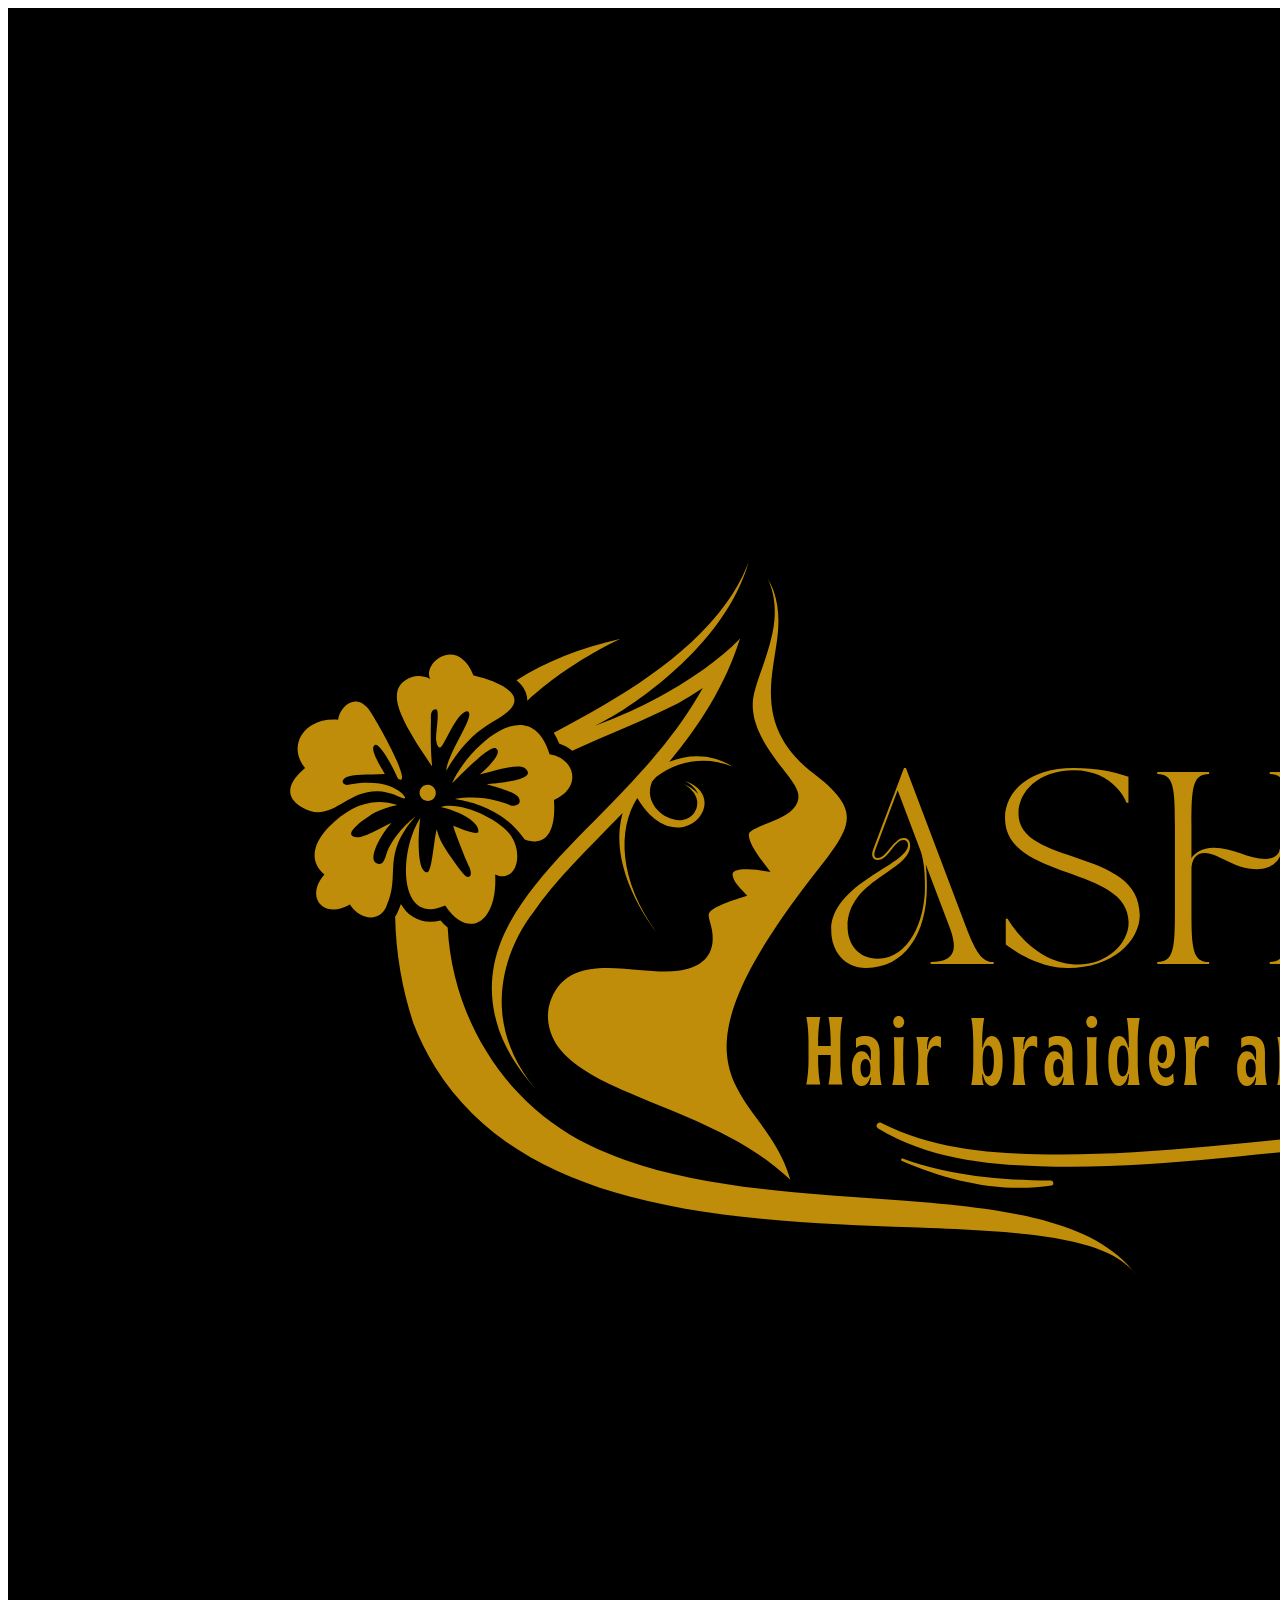
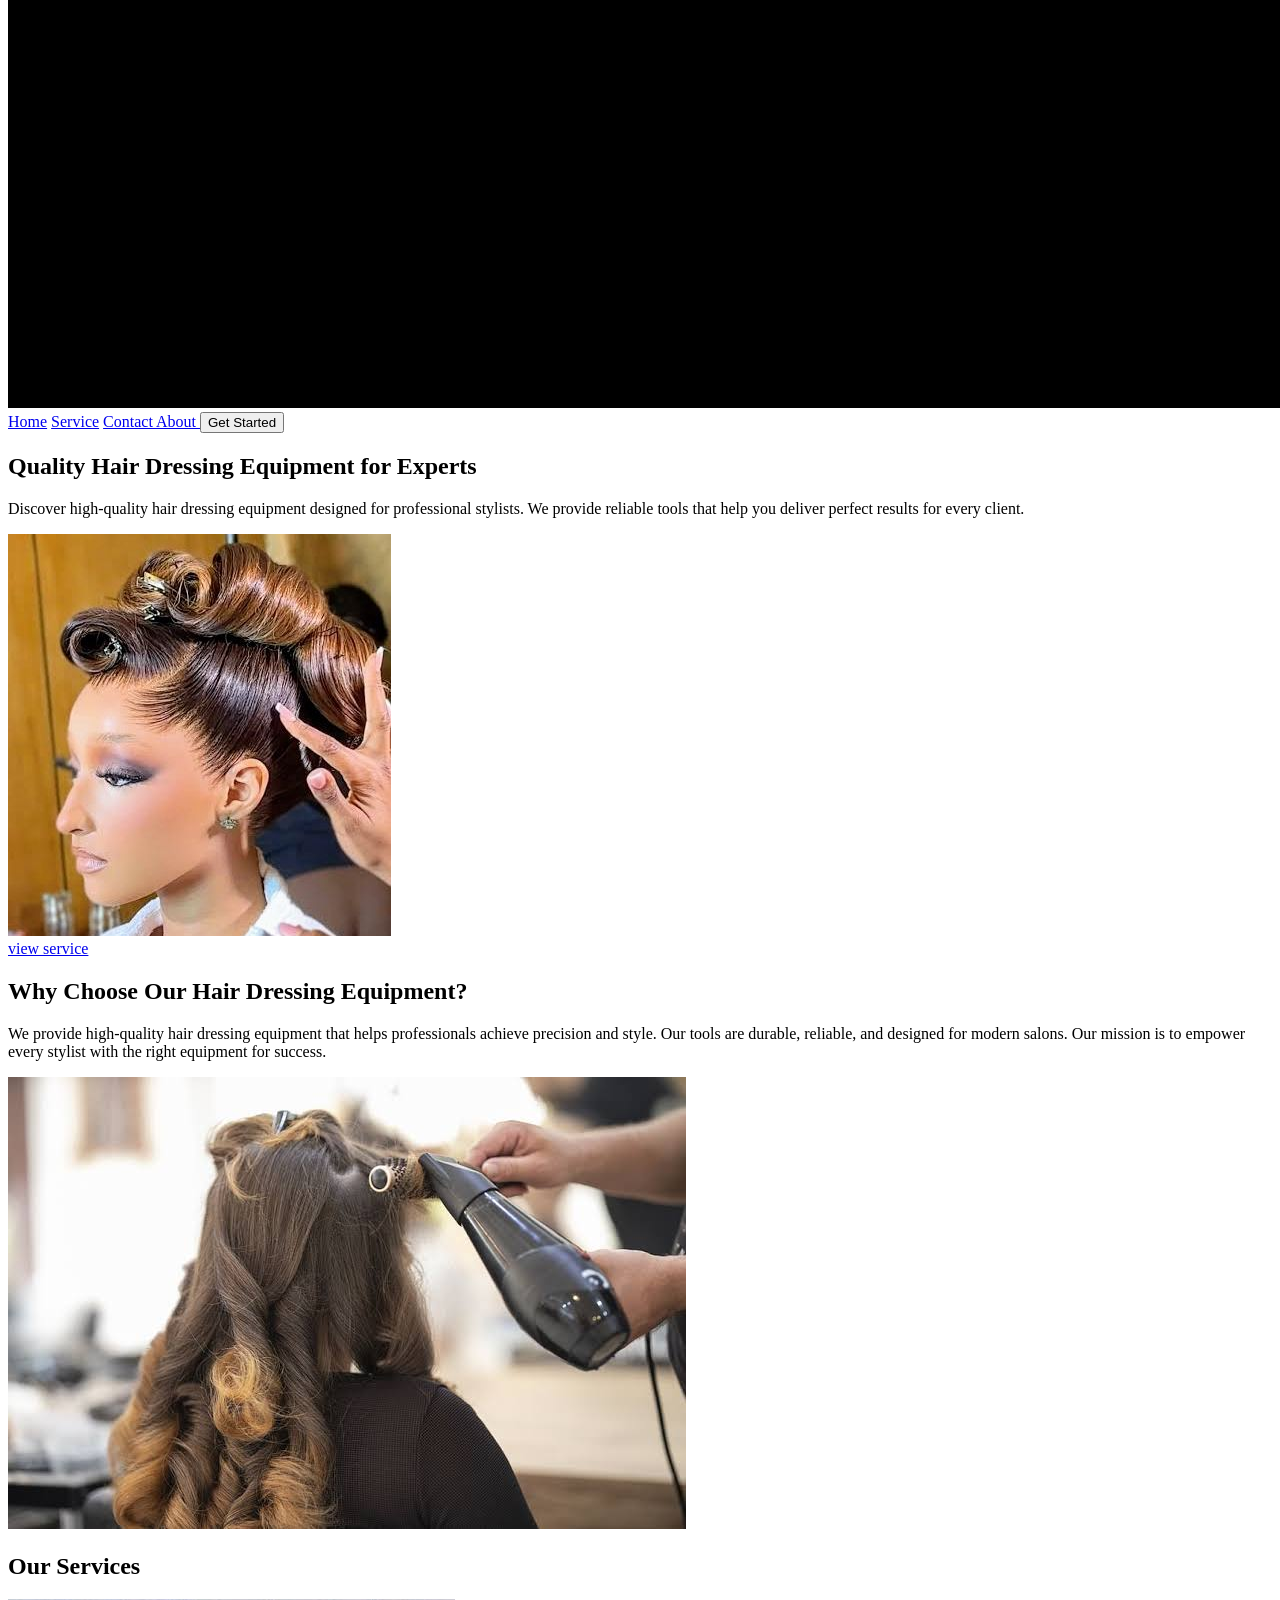
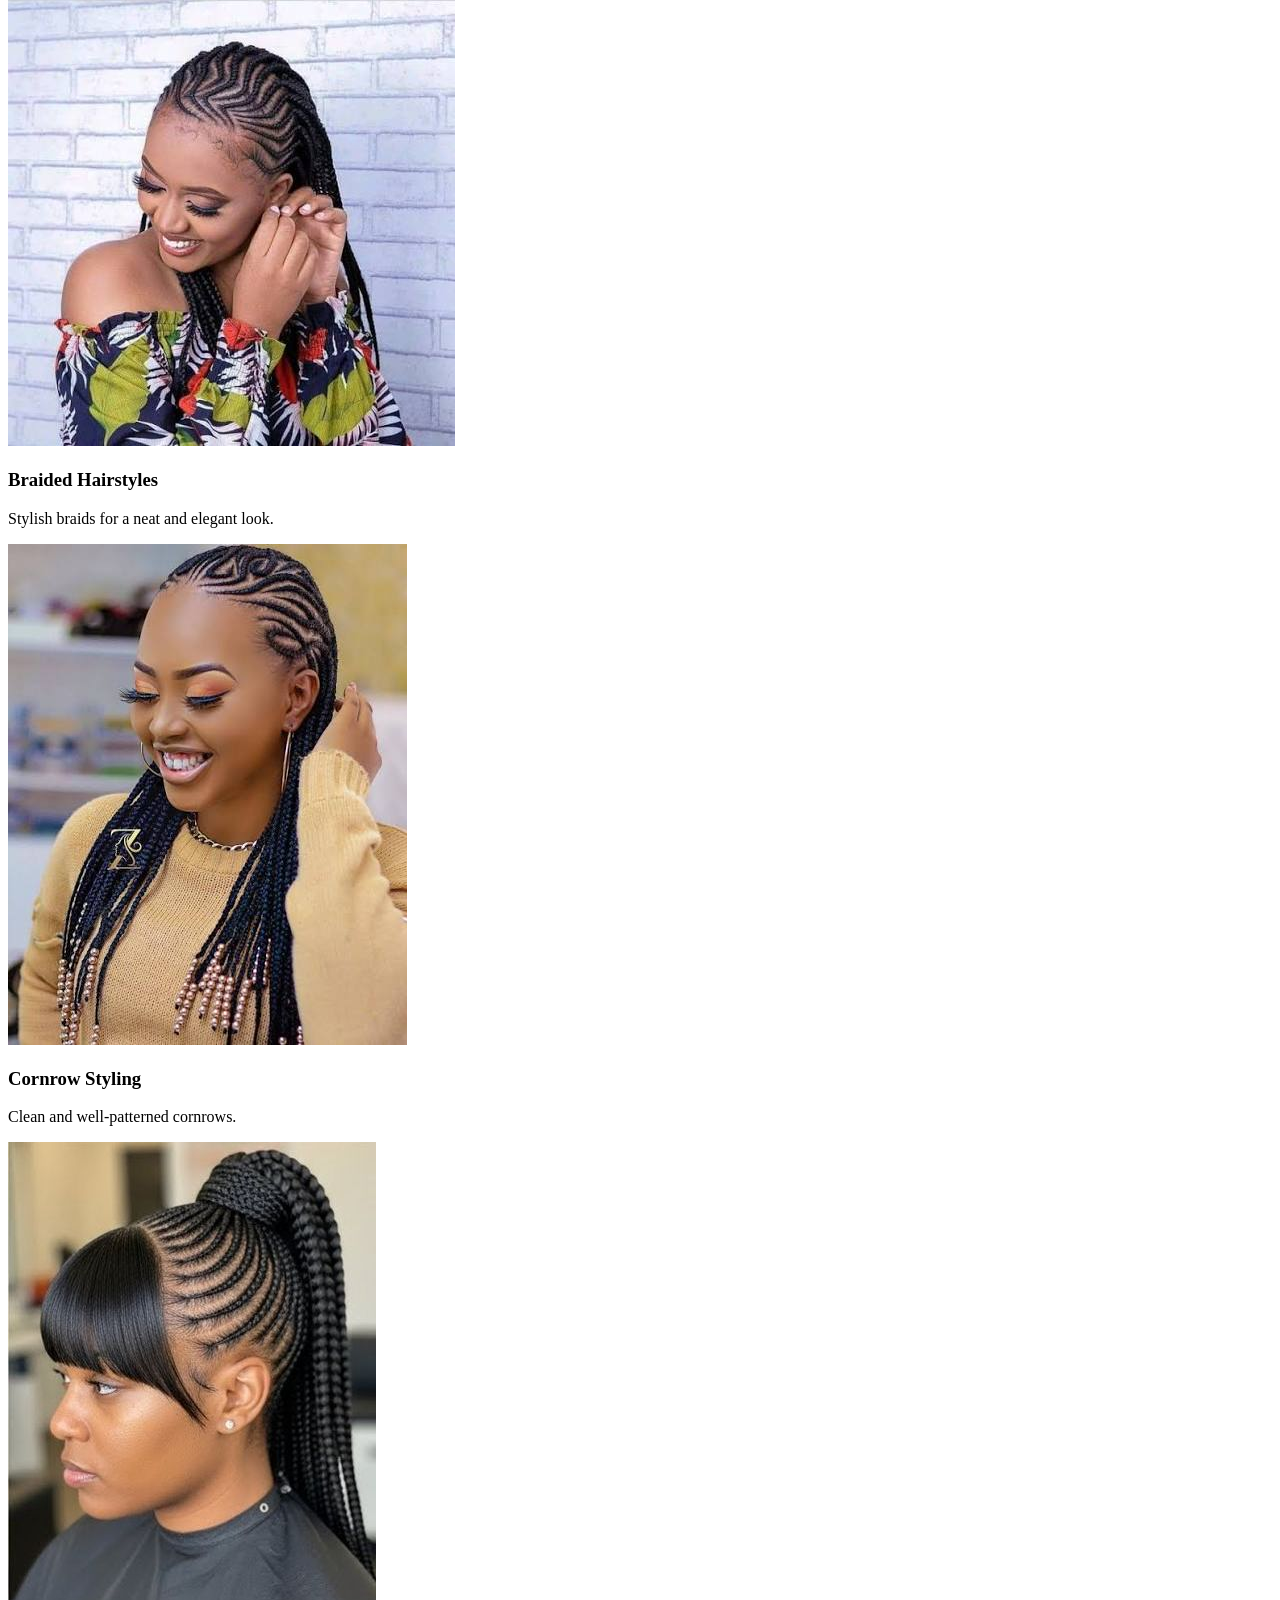
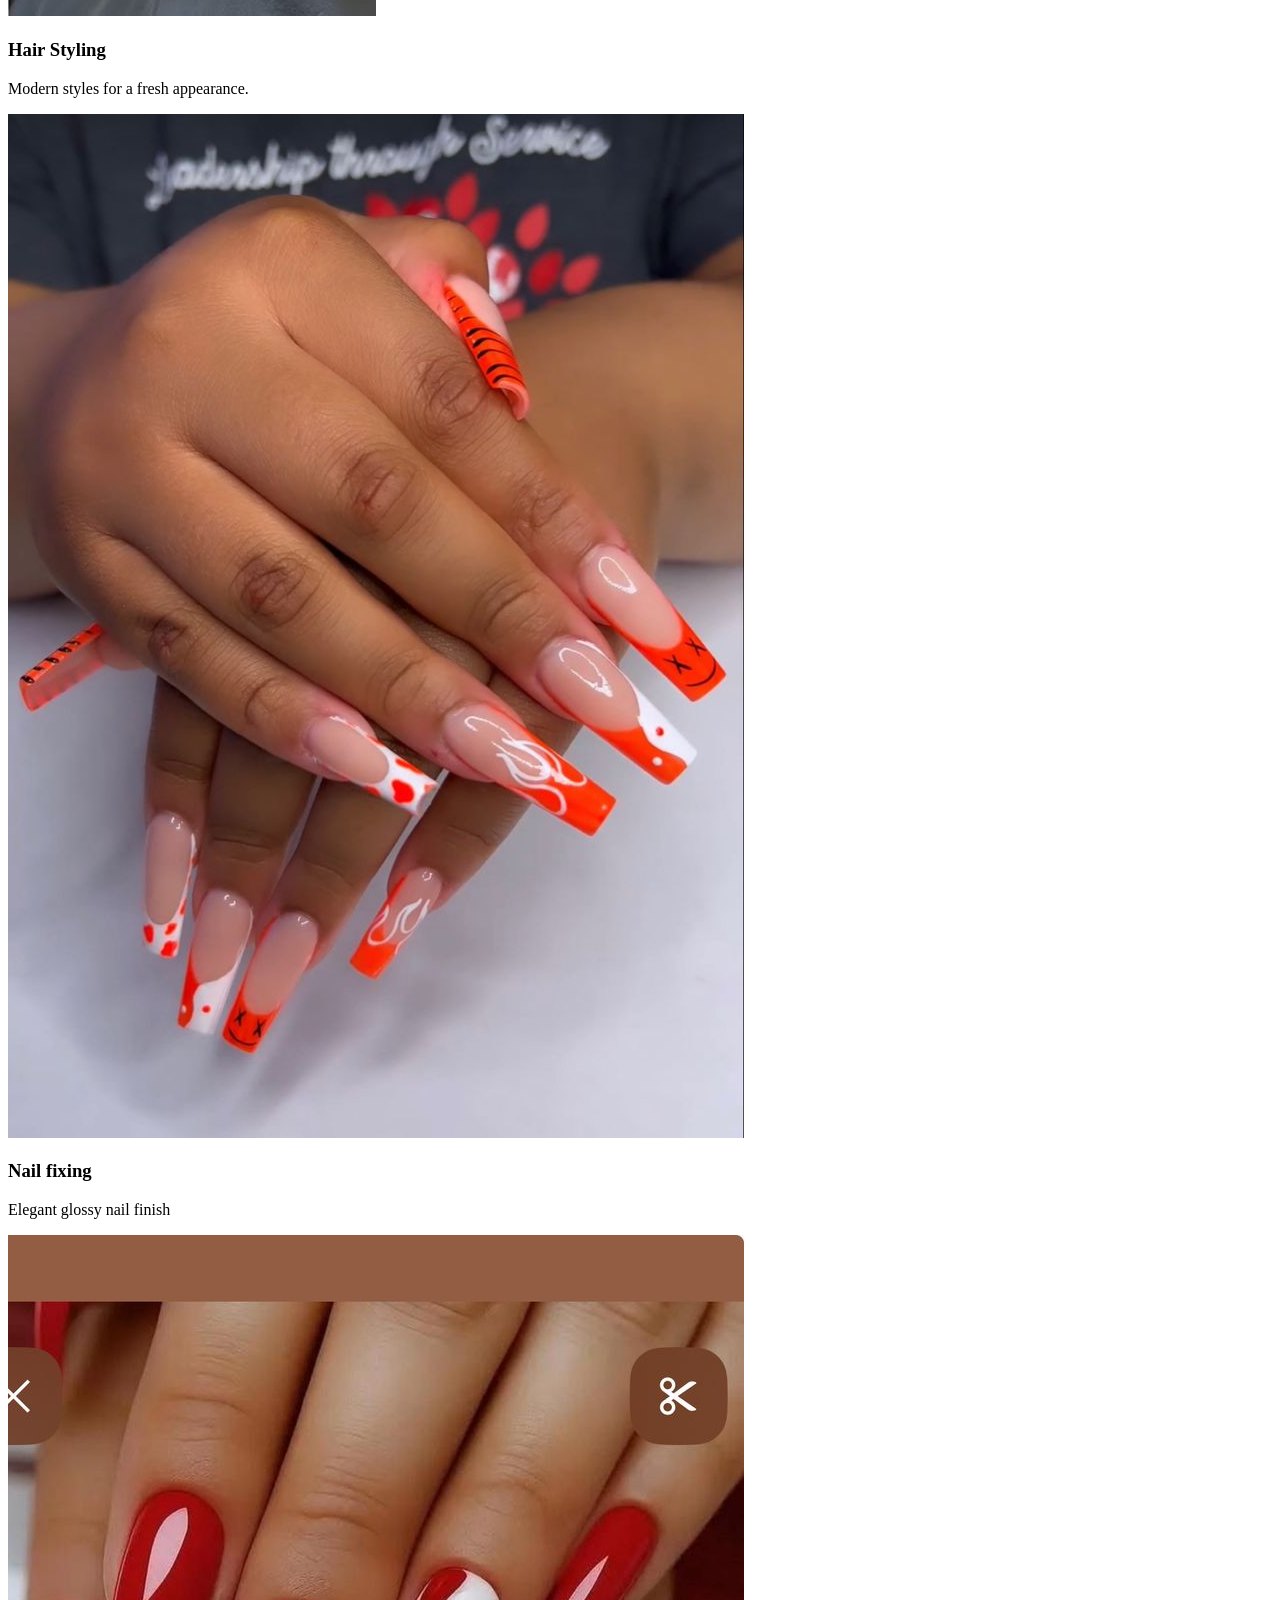
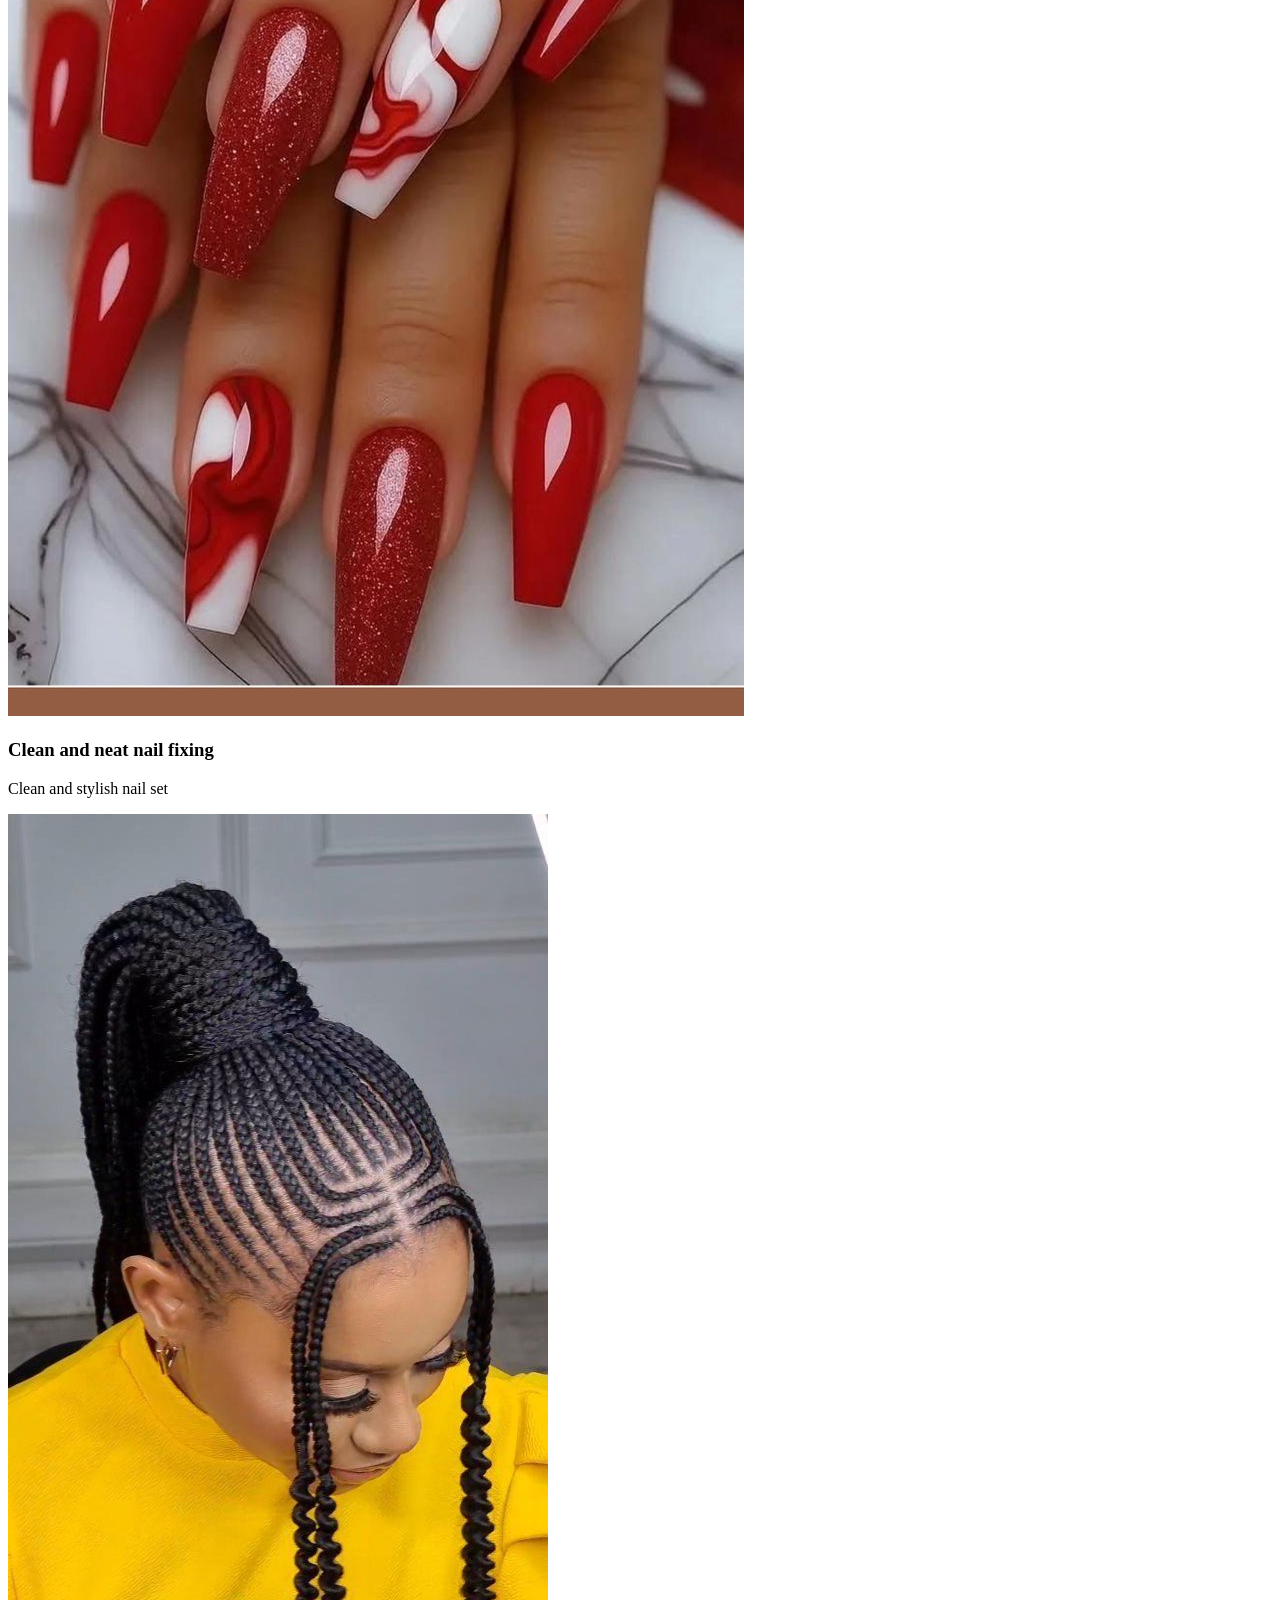
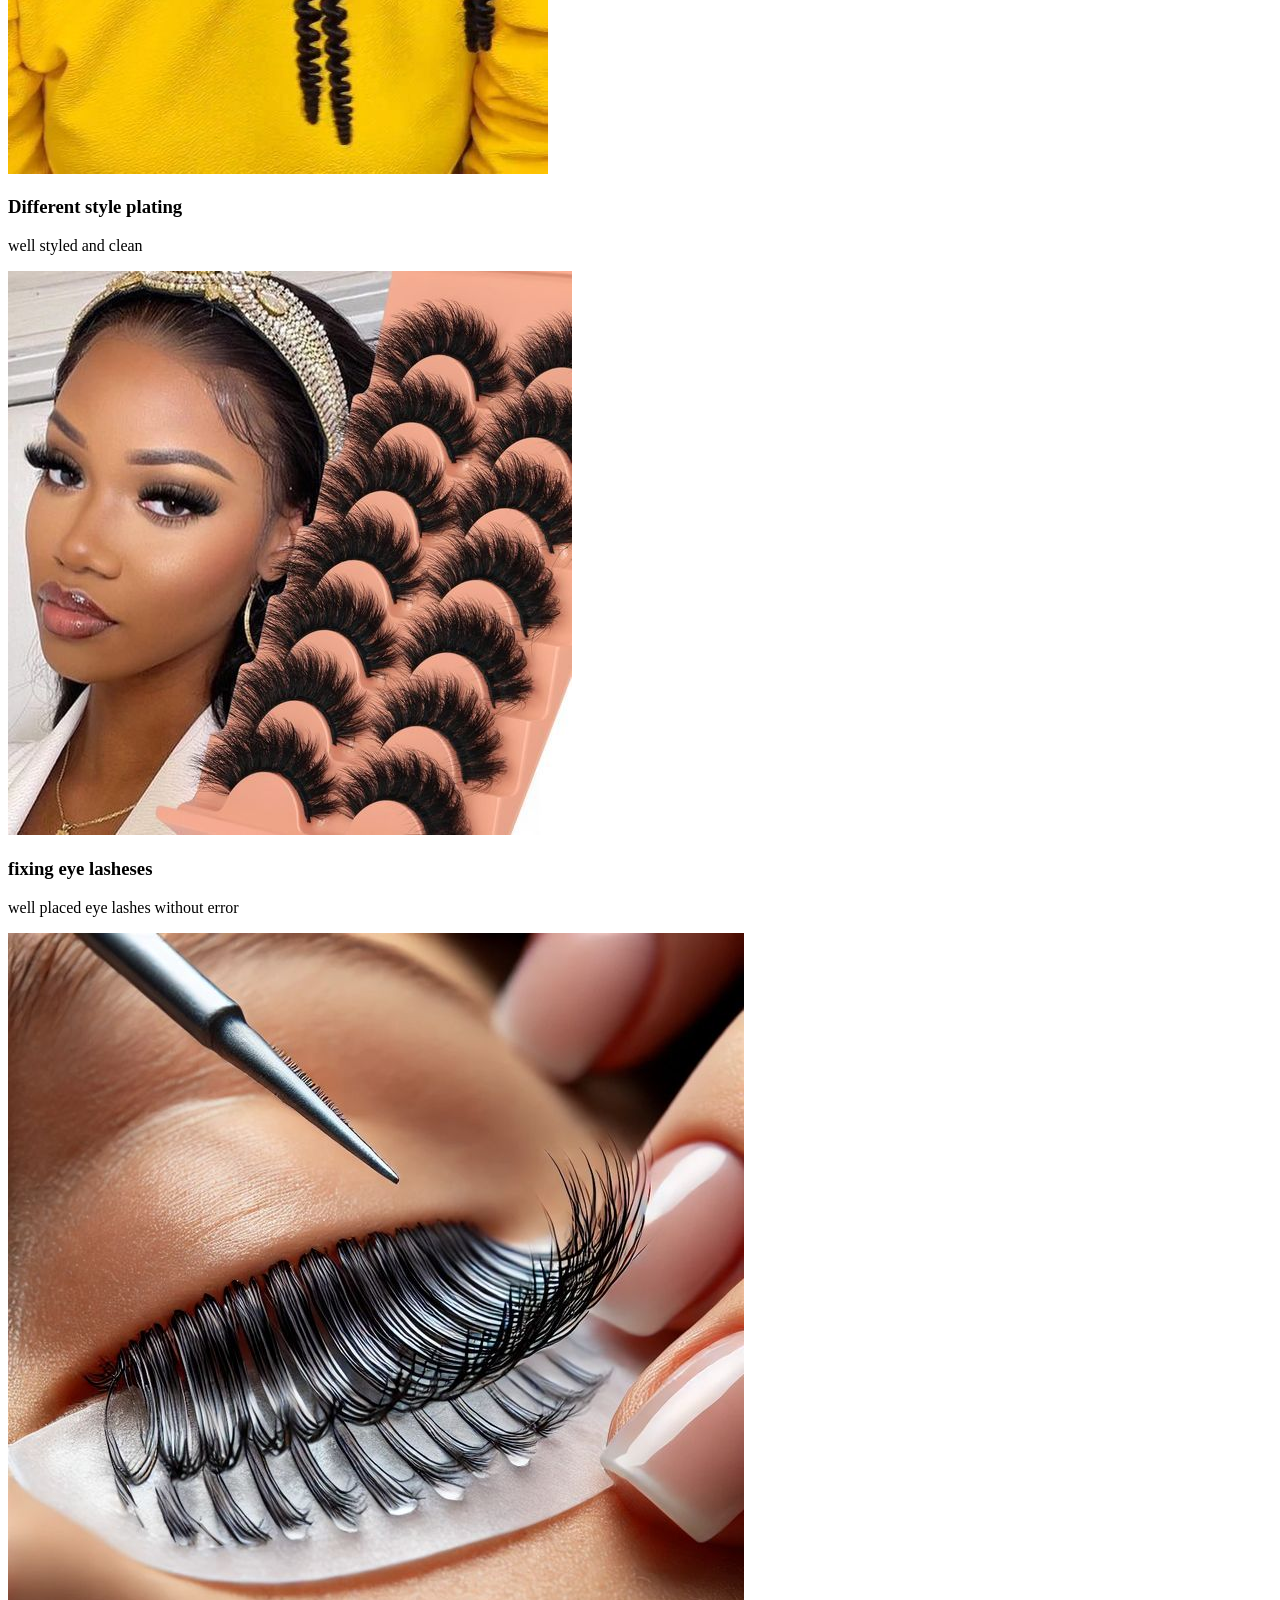
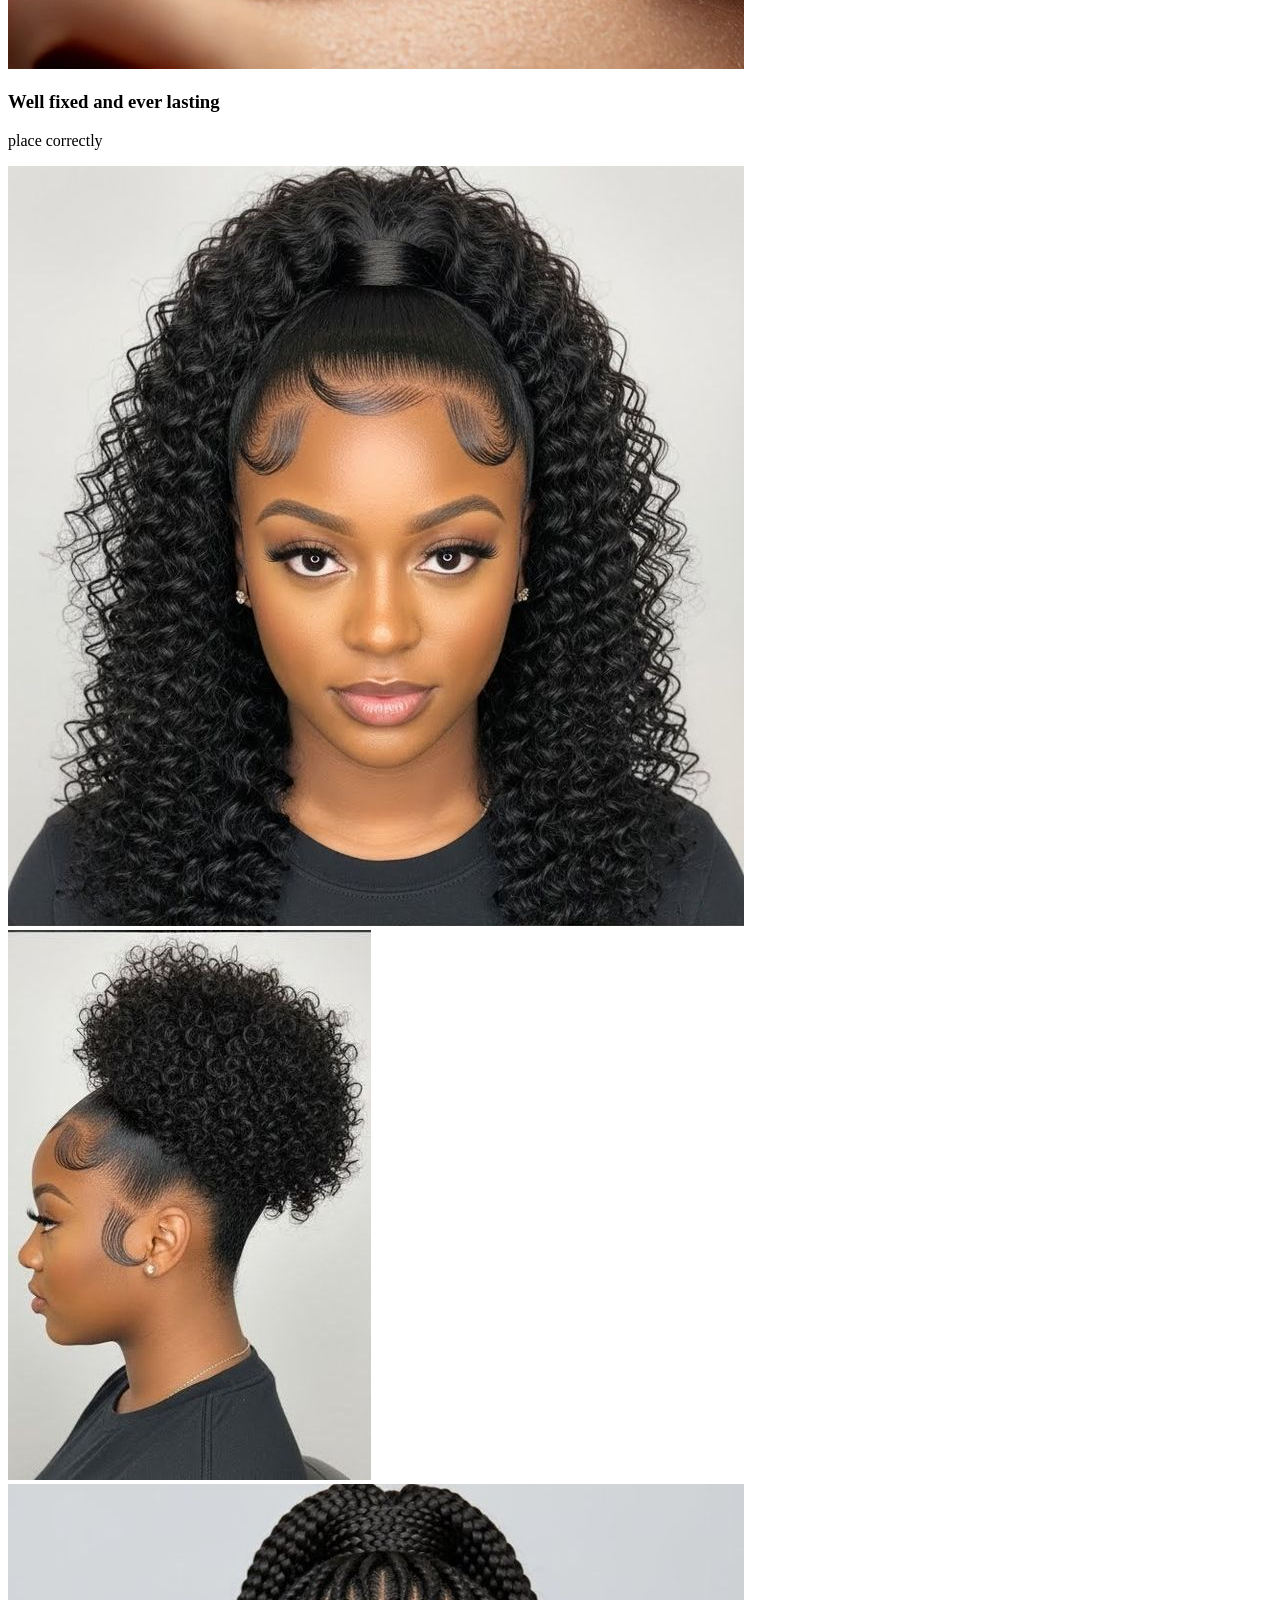
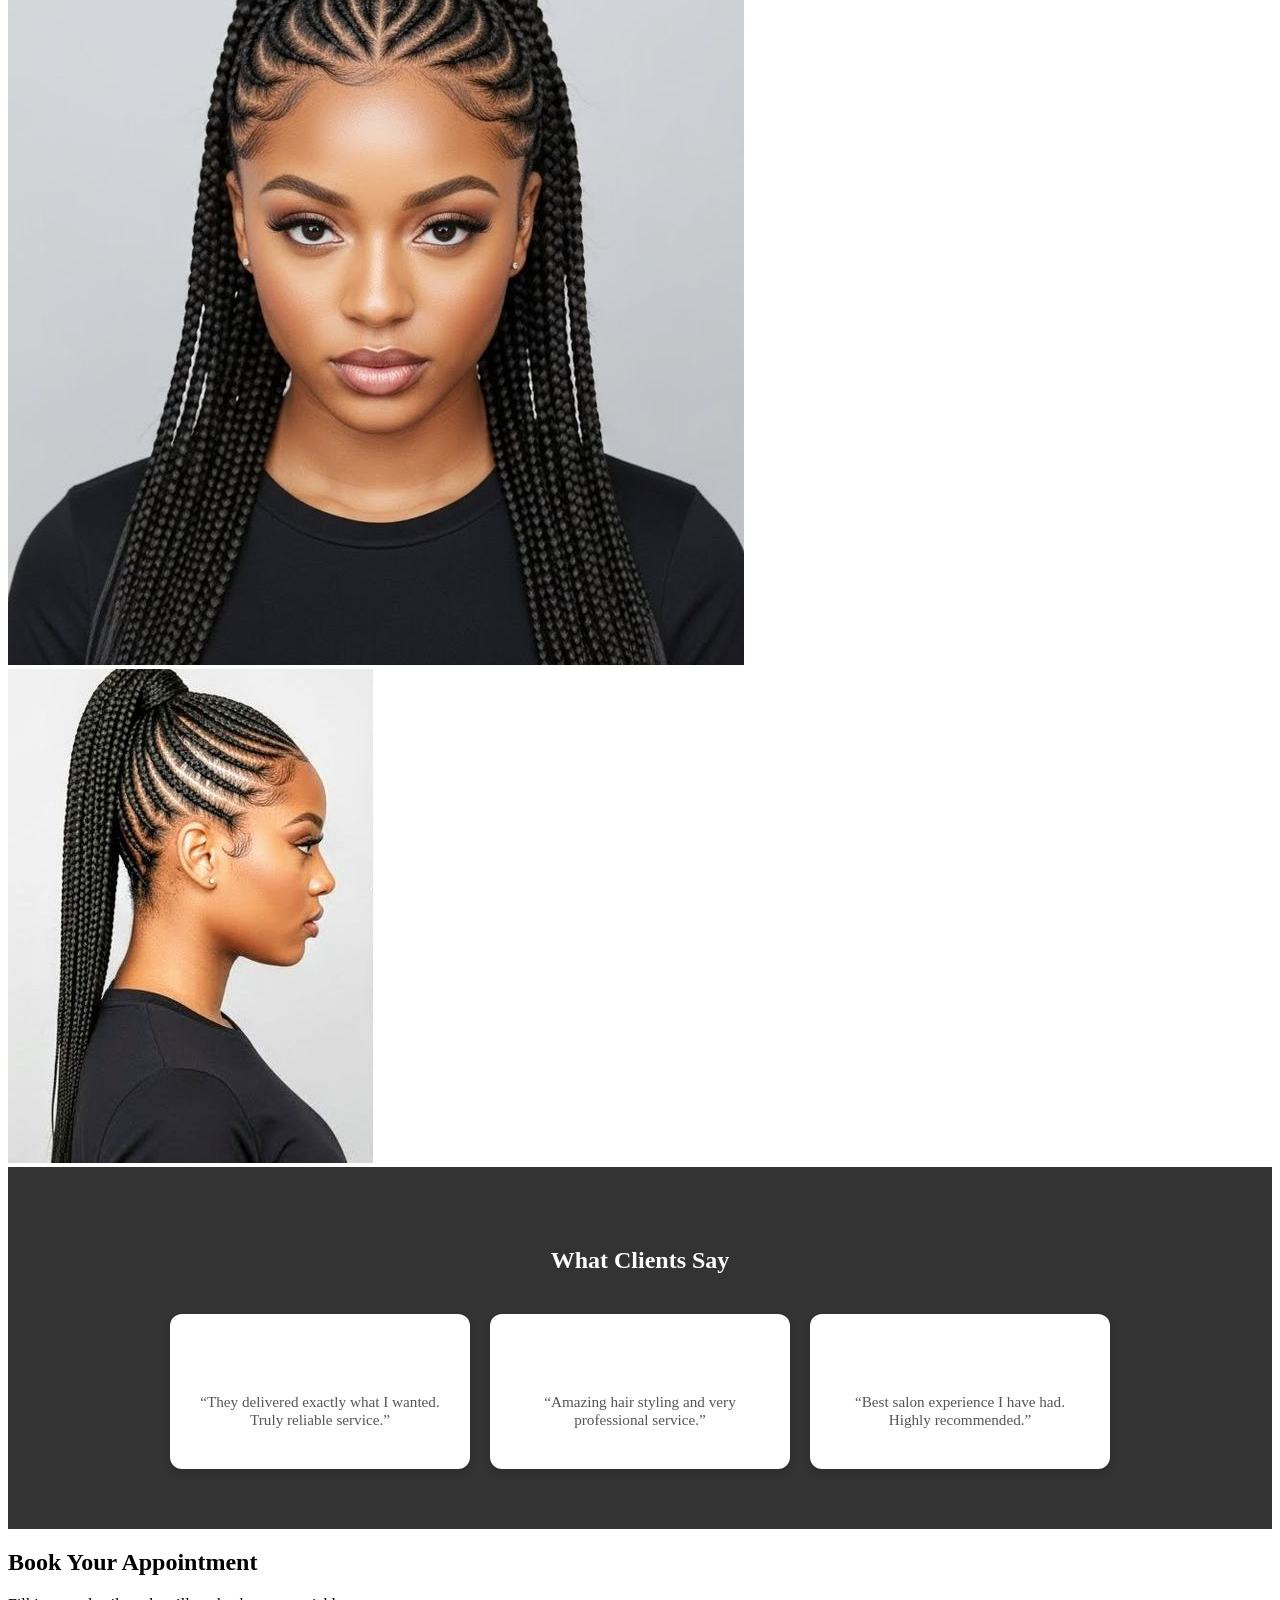
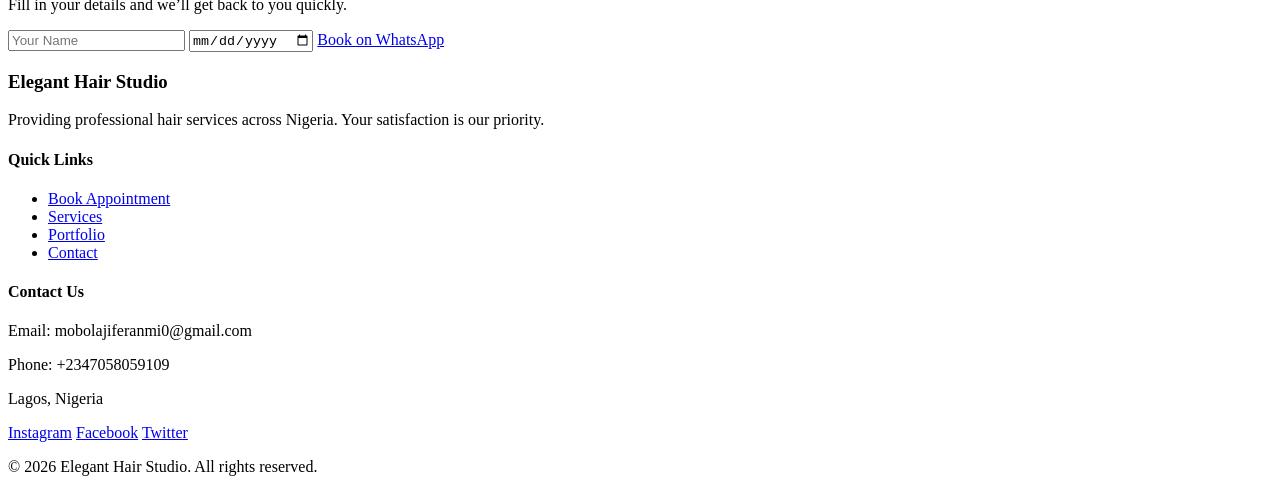
==== index.html @ 3b2504e1 "Add files via upload" ====
<!DOCTYPE html>
<html>

<head>
  <meta charset="UTF-8">
  <meta name="viewport" content="width=device-width, initial-scale=1">
<link rel="stylesheet" href="normally.css">
  <title></title>
</head>

<body>
<!-- Header -->
<header>
  <div class="logo">
    <img src="Black Gold Simple Body and Hair Treatment Logo_20260310_232428_0000.png" alt="" />
  </div>
  <nav class="nav-links">
    <a href="normally.html">Home</a>
    <a href="service.html">Service</a>
    <a href="contact.html">Contact </a>
    <a href="about.html">About </a>
    <button class="btn">Get Started</button>
  </nav>
</header>
  <!-- Hero Section -->
  <section class="hero">
  
  <h1>Quality Hair Dressing Equipment for Experts</h1>
  
  <p>
    Discover high-quality hair dressing equipment designed for professional stylists.
    We provide reliable tools that help you deliver perfect results for every client.
  </p>
  
  <img src="cut.jpg" alt="Hair dressing">
  
  <br>
  
  <a href="service.html" class="btm"> view service </a>
  
</section>
<section class="intro">
  
  <h2>Why Choose Our Hair Dressing Equipment?</h2>
  
  <div class="intro-container">
    
    <div class="intro-text">
      <p>
        We provide high-quality hair dressing equipment that helps professionals achieve precision and style.
        Our tools are durable, reliable, and designed for modern salons.
        Our mission is to empower every stylist with the right equipment for success.
      </p>
    </div>
    <div class="intro-image">
      <img src="inused.jpeg" alt="Hair styling">
    </div>
  </div>
</section>
<section class="services">
  
  <h2>Our Services</h2>
  
  <div class="service-container">
    
    <div class="service-box">
      <img src="first.jpeg" alt="Braided Hairstyles">
      <h3>Braided Hairstyles</h3>
      <p>Stylish braids for a neat and elegant look.</p>
    </div>
    
    <div class="service-box">
      <img src="second.jpeg" alt="Cornrow Styling">
      <h3>Cornrow Styling</h3>
      <p>Clean and well-patterned cornrows.</p>
    </div>
    <div class="service-box">
      <img src="putam~2.jpg" alt="Hair Styling">
      <h3>Hair Styling</h3>
      <p>Modern styles for a fresh appearance.</p>
    </div>
    <div class="service-box">
<img src="asabi.jpeg">
<h3>Nail fixing</h3>
<p class="desc">Elegant glossy nail finish</p>
  </div>
  <div class="service-box">
  <img src="fiiled.jpeg">
  <h3>Clean and neat nail fixing</h3>
  <p class="desc">Clean and stylish nail set</p>
  </div>
  <div class="service-box">
  <img src="past.jpeg">
  <h3>Different style plating </h3>
  <p class="desc">well styled and clean </p>
  </div>
    <div class="service-box">
    <img src="eye.jpeg">
    <h3> fixing eye lasheses</h3>
    <p class="desc">well placed eye lashes without error</p>
    </div>
  <div class="service-box">
    <img src="eye5.jpeg">
    <h3>Well fixed and ever lasting</h3>
    <p class="desc">place correctly </p>
</section>
<section class="portfolio">
  <div class="portfolio-container">
    <div class="portfolio-item"><img src="put 1.jpg" alt="Portfolio 1"></div>
    <div class="portfolio-item"><img src="put 2.jpg" alt="Portfolio 2"></div>
    <div class="portfolio-item"><img src="in 1 .jpg" alt="Portfolio 3"></div>
    <div class="portfolio-item"><img src="in 2.jpg" alt="Portfolio 4"></div>
  </div>
</section>
    
    
<section style="text-align:center; padding:60px 20px; background:#333333;color: white; border-color: white  ;">
  
  <h2 style="margin-bottom:40px;">What Clients Say</h2>
  
  <div style="display:flex; justify-content:center; gap:20px; flex-wrap:wrap;">
    
    <div class="testimonial-card" style="background:white; padding:25px; border-radius:12px; width:250px; box-shadow:0 4px 8px rgba(0,0,0,0.1);">
      <h3 style="font-size:1.1em; margin-bottom:10px;">Emeka Nwankwo</h3>
      <p style="font-size:0.95em; color:#555;">“They delivered exactly what I wanted. Truly reliable service.”</p>
    </div>
    
    <div class="testimonial-card" style="background:white; padding:25px; border-radius:12px; width:250px; box-shadow:0 4px 8px rgba(0,0,0,0.1);">
      <h3 style="font-size:1.1em; margin-bottom:10px;">Ada Okafor</h3>
      <p style="font-size:0.95em; color:#555;">“Amazing hair styling and very professional service.”</p>
    </div>
    
    <div class="testimonial-card" style="background:white; padding:25px; border-radius:12px; width:250px; box-shadow:0 4px 8px rgba(0,0,0,0.1);">
      <h3 style="font-size:1.1em; margin-bottom:10px;">Tunde Balogun</h3>
      <p style="font-size:0.95em; color:#555;">“Best salon experience I have had. Highly recommended.”</p>
    </div>
    
  </div>
  
</section>
<section id="book-appointment">
  <h2>Book Your Appointment</h2>
  <p>Fill in your details and we’ll get back to you quickly.</p>
  
  <form id="appointment-form">
    <input type="text" id="name" name="name" placeholder="Your Name" required>
    <input type="date" id="date" name="date" required>
    <a id="whatsapp-button" href="#" target="_blank">Book on WhatsApp</a>
  </form>
</section>
<script>
  const nameInput = document.getElementById('name');
  const dateInput = document.getElementById('date');
  const whatsappButton = document.getElementById('whatsapp-button');
  const phoneNumber = "+2347058059109"; // replace with your number
  
  // Enable button when name is filled
  function updateButtonState() {
    if (nameInput.value.trim() !== "") {
      whatsappButton.classList.add('active');
    } else {
      whatsappButton.classList.remove('active');
    }
  }
  
  // Send WhatsApp message with name & date
  function sendWhatsAppMessage(event) {
    event.preventDefault();
    if (nameInput.value.trim() === "") return;
    
    const name = encodeURIComponent(nameInput.value.trim());
    const date = encodeURIComponent(dateInput.value || "Not specified");
    const message = `Hello, my name is ${name} and I want to book an appointment on ${date}.`;
    
    const url = `https://wa.me/${phoneNumber}?text=${message}`;
    window.open(url, "_blank");
  }
  
  // Listeners
  nameInput.addEventListener('input', updateButtonState);
  dateInput.addEventListener('input', updateButtonState);
  whatsappButton.addEventListener('click', sendWhatsAppMessage);
</script>
<footer id="footer">
  <div class="footer-container">
    <!-- About / Brand -->
    <div class="footer-section">
      <h3>Elegant Hair Studio</h3>
      <p>Providing professional hair services across Nigeria. Your satisfaction is our priority.</p>
    </div>
    
    <!-- Quick Links -->
    <div class="footer-section">
      <h4>Quick Links</h4>
      <ul>
        <li><a href="#book-appointment">Book Appointment</a></li>
        <li><a href="#services">Services</a></li>
        <li><a href="#portfolio">Portfolio</a></li>
        <li><a href="#contact">Contact</a></li>
      </ul>
    </div>
    
    <!-- Contact Info -->
    <div class="footer-section">
      <h4>Contact Us</h4>
      <p>Email: mobolajiferanmi0@gmail.com</p>
      <p>Phone: +2347058059109</p>
      <p>Lagos, Nigeria</p>
        <div class="social-links">
    <a href="https://instagram.com/" target="_blank" class="social-icon">Instagram</a>
    <a href="https://facebook.com/" target="_blank" class="social-icon">Facebook</a>
    <a href="https://twitter.com/" target="_blank" class="social-icon">Twitter</a>
  </div>
    </div>
    
  </div>
  
  <div class="footer-bottom">
    <p>&copy; 2026 Elegant Hair Studio. All rights reserved.</p>
  </div>
</footer>
</body>

</html>
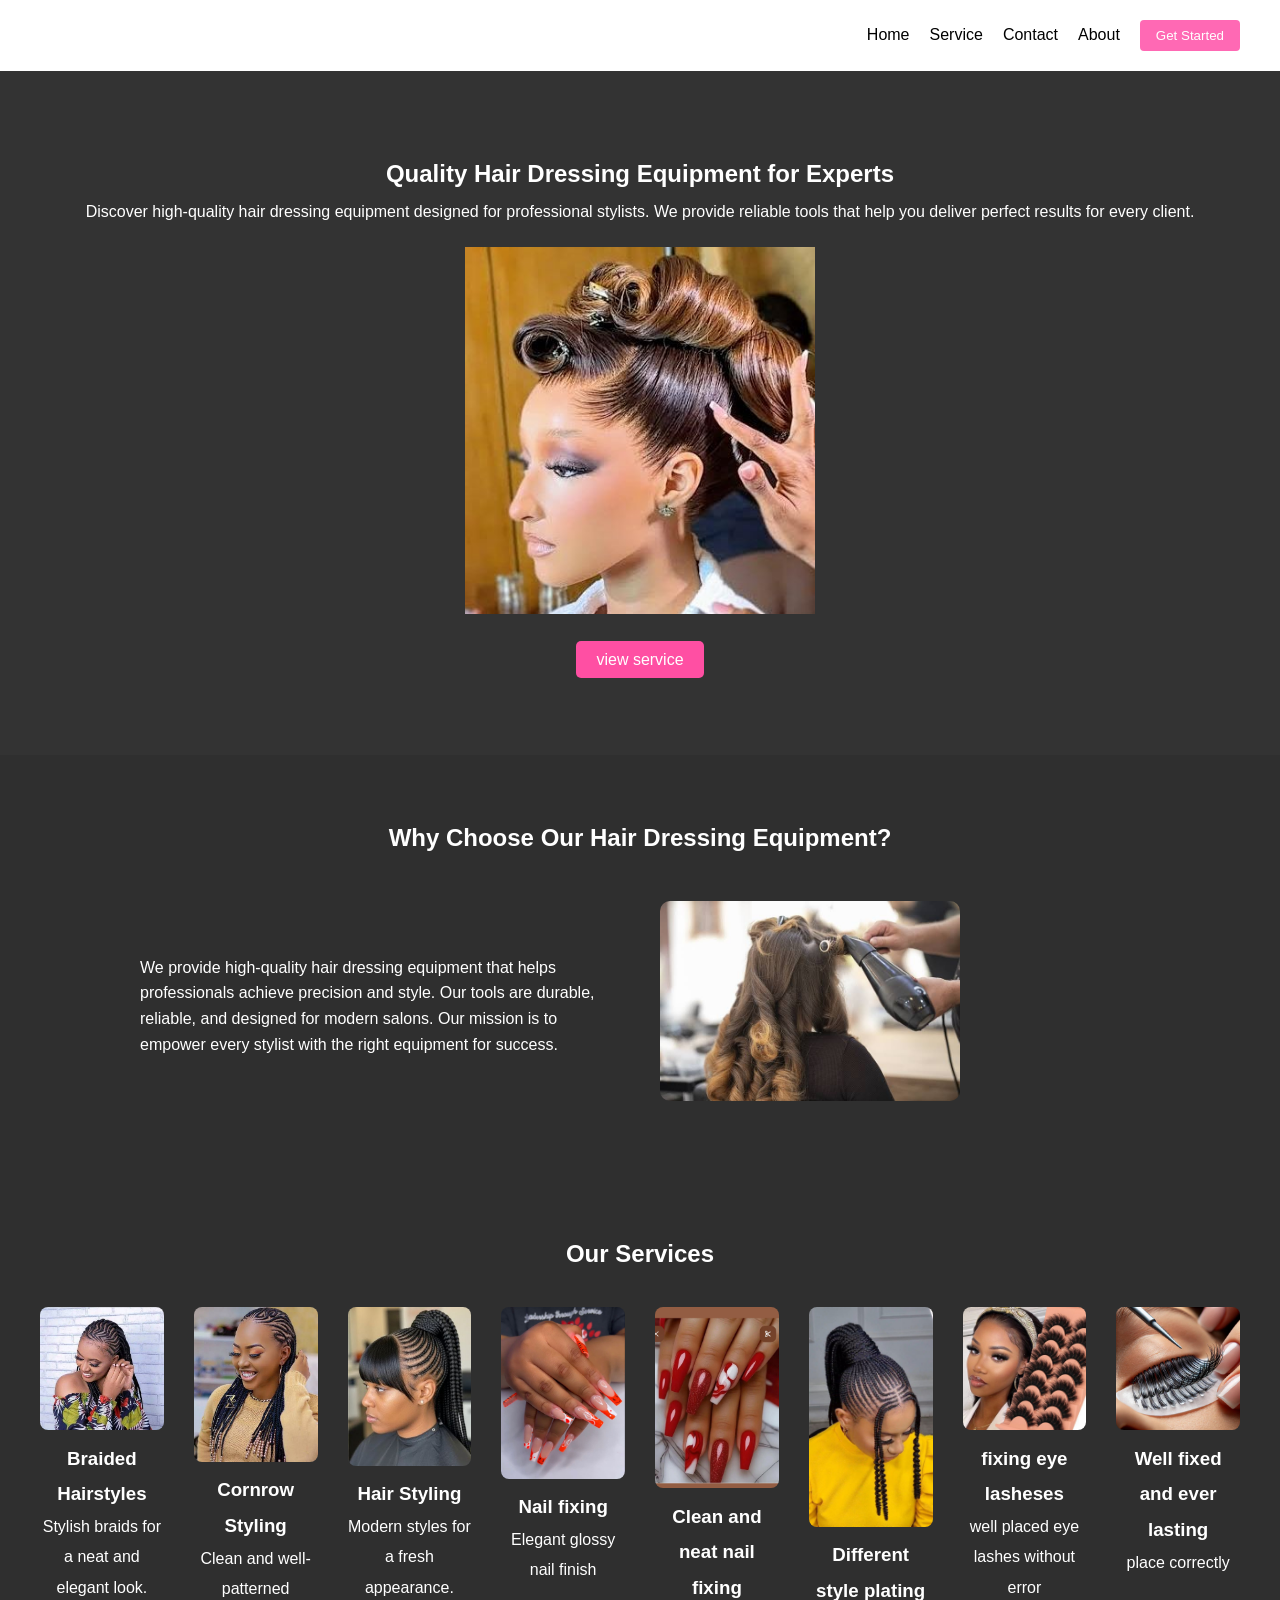
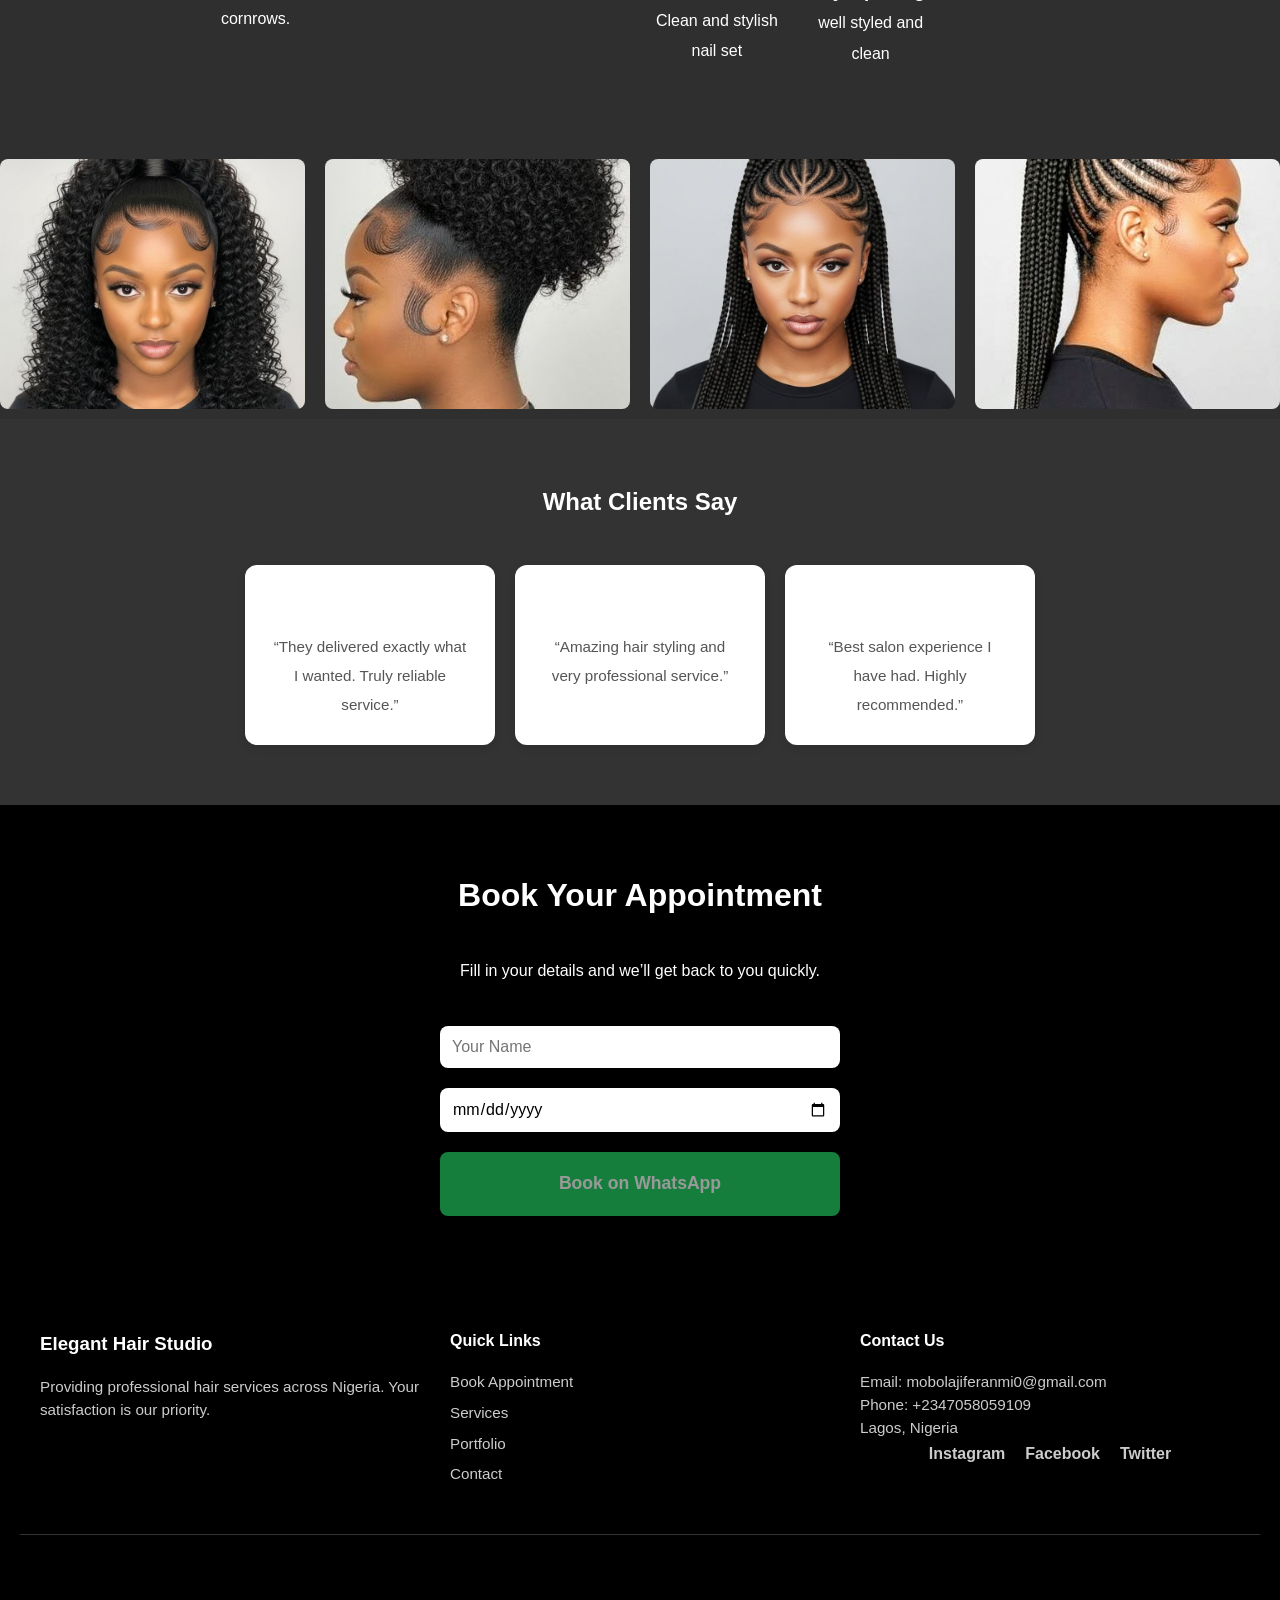
==== commit eec65bcf: "Add files via upload" ====
--- a/index.html
+++ b/index.html
@@ -4,7 +4,7 @@
 <head>
   <meta charset="UTF-8">
   <meta name="viewport" content="width=device-width, initial-scale=1">
-<link rel="stylesheet" href="normally.css">
+<link rel="stylesheet" href="style.css">
   <title></title>
 </head>
 
@@ -12,7 +12,6 @@
 <!-- Header -->
 <header>
   <div class="logo">
-    <img src="Black Gold Simple Body and Hair Treatment Logo_20260310_232428_0000.png" alt="" />
   </div>
   <nav class="nav-links">
     <a href="normally.html">Home</a>
--- a/style.css
+++ b/style.css
@@ -0,0 +1,492 @@
+    * {
+      margin: 0;
+      padding: 0;
+      box-sizing: border-box;
+      font-family: Arial, sans-serif;
+    }
+    
+    body {
+      line-height: 1.9;
+      color: #333;
+    }
+    
+    a {
+      text-decoration: none;
+      color: inherit;
+    }
+    
+    
+    
+    /* Header */
+    header {
+      display: flex;
+      justify-content: space-between;
+      align-items: center;
+      padding: 20px 40px;
+      background: white ;
+      color: black;
+    }
+    
+    header .nav-links {
+      display: flex;
+      gap: 20px;
+    }
+    
+    header .btn {
+      padding: 8px 16px;
+      background: #ff69b4;
+      color: #fff;
+      border: none;
+      cursor: pointer;
+      border-radius: 4px;
+    }
+        /* Hero Section */
+    .hero {
+      text-align: center;
+      padding: 80px 20px;
+      background: #333333;
+      color: white;
+    }
+   .hero img {
+  width: 350px;
+  height: auto;
+  display: block;
+  margin: auto;
+}
+
+.btm {
+  margin-top: 15px;
+  padding: 10px 20px;
+  background: #ff4fa3;
+  color: white;
+  border: none;
+  border-radius: 5px;
+  cursor: pointer;
+}
+.hero p {
+  margin-bottom: 20px;
+}
+.hero span{
+  font-weight: bold;
+}
+.hero hr {
+  border: none;
+  border-top: 2px dashed #ff6600;
+  width: 80%;
+  margin: 40px auto 0;
+}
+.intro {
+  padding: 60px 40px;
+  background: #2f2f2f;
+  color: white;
+}
+
+.intro h2 {
+  text-align: center;
+  margin-bottom: 40px;
+}
+
+.intro-container {
+  display: flex;
+  align-items: center;
+  justify-content: center;
+  gap: 40px;
+}
+
+.intro-text {
+  width: 40%;
+  line-height: 1.6;
+}
+
+.intro-image img {
+  width: 300px;
+  border-radius: 10px;
+}
+.services {
+  padding: 60px 40px;
+  text-align: center;
+  background:#2f2f2f;
+  color: white;
+}
+
+.service-container {
+  display: flex;
+  justify-content: center;
+  gap: 30px;
+  margin-top: 30px;
+}
+
+.service-box {
+  width: 250px;
+}
+
+.service-box img {
+  width: 100%;
+  border-radius: 8px;
+}
+
+.portfolio{
+  background: #2f2f2f;
+}
+.portfolio-container {
+  display: flex;
+  gap: 20px; /* space between images */
+  justify-content: space-between; /* evenly distributes the items */
+  flex-wrap: wrap; /* allows responsiveness on smaller screens */
+}
+
+.portfolio-item {
+  flex: 1 1 calc(25% - 15px); /* 4 items per row with spacing */
+}
+
+/* Portfolio Section Only */
+.portfolio img {
+  width: 100%;
+  height: 250px;   /* set the same height for all images */
+  object-fit: cover; /* keeps images from stretching */
+  border-radius: 8px; /* optional */
+  margin-top: 30px;
+}
+.portfolio-grid {
+  display: grid;
+  grid-template-columns: repeat(4, 1fr);
+  gap: 15px;
+}
+
+#book-appointment {
+  padding: 60px 20px;
+  background-color: #000;
+  color: #fff;
+  text-align: center;
+  font-family: Arial, sans-serif;
+}
+
+#book-appointment h2 { font-size: 2em; margin-bottom: 30px; }
+#book-appointment p { font-size: 1em; margin-bottom: 40px; }
+
+#appointment-form {
+  max-width: 400px;
+  margin: 0 auto;
+  display: flex;
+  flex-direction: column;
+  gap: 20px;
+}
+
+#appointment-form input[type="text"],
+#appointment-form input[type="date"] {
+  padding: 12px;
+  border-radius: 8px;
+  border: none;
+  font-size: 1em;
+}
+
+#whatsapp-button {
+  display: inline-block;
+  text-decoration: none;
+  background-color: #25D366;
+  color: #fff;
+  padding: 15px;
+  border-radius: 8px;
+  font-size: 1.1em;
+  font-weight: bold;
+  text-align: center;
+  transition: opacity 0.3s;
+  opacity: 0.6;
+  pointer-events: none; /* initially disabled */
+}
+
+#whatsapp-button.active {
+  pointer-events: auto;
+  opacity: 1;
+}
+
+#whatsapp-button:hover { background-color: #1ebe5d; }
+/* Footer Styling */
+#footer {
+  background-color: #000;
+  color: #fff;
+  padding: 50px 20px 20px 20px;
+  font-family: Arial, sans-serif;
+}
+
+.footer-container {
+  display: flex;
+  flex-wrap: wrap;
+  justify-content: space-between;
+  gap: 30px;
+  max-width: 1200px;
+  margin: 0 auto;
+}
+
+.footer-section {
+  flex: 1 1 250px;
+}
+
+.footer-section h3,
+.footer-section h4 {
+  margin-bottom: 15px;
+  color: #fff;
+}
+
+.footer-section p,
+.footer-section li {
+  font-size: 0.95em;
+  color: #ccc;
+  line-height: 1.5em;
+}
+
+.footer-section ul {
+  list-style: none;
+  padding: 0;
+}
+
+.footer-section ul li {
+  margin-bottom: 8px;
+}
+
+.footer-section ul li a {
+  text-decoration: none;
+  color: #ccc;
+  transition: color 0.3s;
+}
+
+.footer-section ul li a:hover {
+  color: #25D366; /* WhatsApp green highlight */
+}
+
+/* Footer Bottom */
+.footer-bottom {
+  text-align: center;
+  margin-top: 40px;
+  font-size: 0.9em;
+  color: black;
+  border-top: 1px solid #333;
+  padding-top: 20px;
+}
+
+/* Responsive */
+@media (max-width: 768px) {
+  .footer-container {
+    flex-direction: column;
+    align-items: center;
+  }
+  .footer-section {
+    text-align: center;
+  }
+}
+/* Contact Info Section */
+#contact-info {
+  padding: 60px 20px;
+  background-color: #111;
+  color: #fff;
+  text-align: center;
+  font-family: Arial, sans-serif;
+}
+
+#contact-info h2 {
+  font-size: 2em;
+  margin-bottom: 10px;
+}
+
+#contact-info p {
+  font-size: 1em;
+  margin-bottom: 40px;
+  color: #ccc;
+}
+
+/* Cards Layout */
+.contact-cards {
+  display: flex;
+  justify-content: center;
+  flex-wrap: wrap;
+  gap: 30px;
+  margin-bottom: 40px;
+}
+
+.contact-card {
+  background-color: #000;
+  padding: 25px;
+  border-radius: 12px;
+  min-width: 200px;
+  flex: 1 1 200px;
+  box-shadow: 0 4px 10px rgba(0,0,0,0.3);
+}
+
+.contact-card h4 {
+  margin-bottom: 10px;
+  color: #25D366; /* WhatsApp green accent */
+}
+
+.contact-card p {
+  color: #ccc;
+  font-size: 0.95em;
+  line-height: 1.5em;
+}
+
+/* Social Links */
+.social-links {
+  display: flex;
+  justify-content: center;
+  gap: 20px;
+}
+
+.social-links a {
+  text-decoration: none;
+  color: #ccc;
+  font-weight: bold;
+  font-size: 1em;
+  transition: color 0.3s, transform 0.3s;
+}
+
+.social-links a:hover {
+  color: #25D366; /* WhatsApp green accent for hover */
+  transform: scale(1.1);
+}
+
+/* Responsive */
+@media (max-width: 768px) {
+  .contact-cards {
+    flex-direction: column;
+    align-items: center;
+  }
+  .contact-card {
+    width: 80%;
+    text-align: center;
+  }
+  .social-links {
+    flex-direction: column;
+    gap: 15px;
+  }
+}
+/* ------------------ Responsive Adjustments ------------------ */
+
+/* Phone: up to 767px */
+@media (max-width: 767px) {
+  /* Intro Section */
+  .intro-container {
+    flex-direction: column;
+    align-items: center;
+  }
+  .intro-text, .intro-image {
+    width: 90%;
+    text-align: center;
+  }
+  .intro-image img {
+    width: 80%;
+    height: auto;
+  }
+
+  /* Services Section */
+  .service-container {
+    flex-direction: column;
+    align-items: center;
+  }
+  .service-box {
+    width: 90%;
+    margin-bottom: 20px;
+  }
+
+  /* Portfolio Section */
+  .portfolio-container {
+    flex-direction: column;
+    align-items: center;
+  }
+  .portfolio-item {
+    width: 90%;
+    margin-bottom: 20px;
+  }
+
+  /* Hero Section Image */
+  .hero img {
+    width: 80%;
+    height: auto;
+  }
+
+  /* Appointment Form */
+  #appointment-form {
+    width: 90%;
+  }
+}
+
+/* Tablet: 768px – 991px */
+@media (min-width: 768px) and (max-width: 991px) {
+  /* Intro Section */
+  .intro-container {
+    flex-direction: row;
+    flex-wrap: wrap;
+    justify-content: center;
+  }
+  .intro-text, .intro-image {
+    width: 45%;
+    text-align: center;
+  }
+  .intro-image img {
+    width: 100%;
+    height: auto;
+  }
+
+  /* Services Section */
+  .service-container {
+    flex-wrap: wrap;
+    justify-content: center;
+  }
+  .service-box {
+    width: 45%;
+    margin-bottom: 20px;
+  }
+
+  /* Portfolio Section */
+  .portfolio-container {
+    flex-wrap: wrap;
+    justify-content: center;
+  }
+  .portfolio-item {
+    flex: 1 1 45%;
+    margin-bottom: 20px;
+  }
+
+  /* Hero Section Image */
+  .hero img {
+    width: 60%;
+    height: auto;
+  }
+}
+
+/* Desktop: 992px and above */
+@media (min-width: 992px) {
+  /* Intro Section */
+  .intro-container {
+    flex-direction: row;
+    justify-content: center;
+  }
+  .intro-text {
+    width: 40%;
+  }
+  .intro-image {
+    width: 40%;
+  }
+
+  /* Services Section */
+  .service-container {
+    flex-direction: row;
+    justify-content: center;
+  }
+  .service-box {
+    width: 250px;
+  }
+
+  /* Portfolio Section */
+  .portfolio-container {
+    flex-direction: row;
+    justify-content: space-between;
+  }
+  .portfolio-item {
+    flex: 1 1 calc(25% - 15px);
+  }
+
+  /* Hero Section Image */
+  .hero img {
+    width: 350px;
+    height: auto;
+  }
+}
